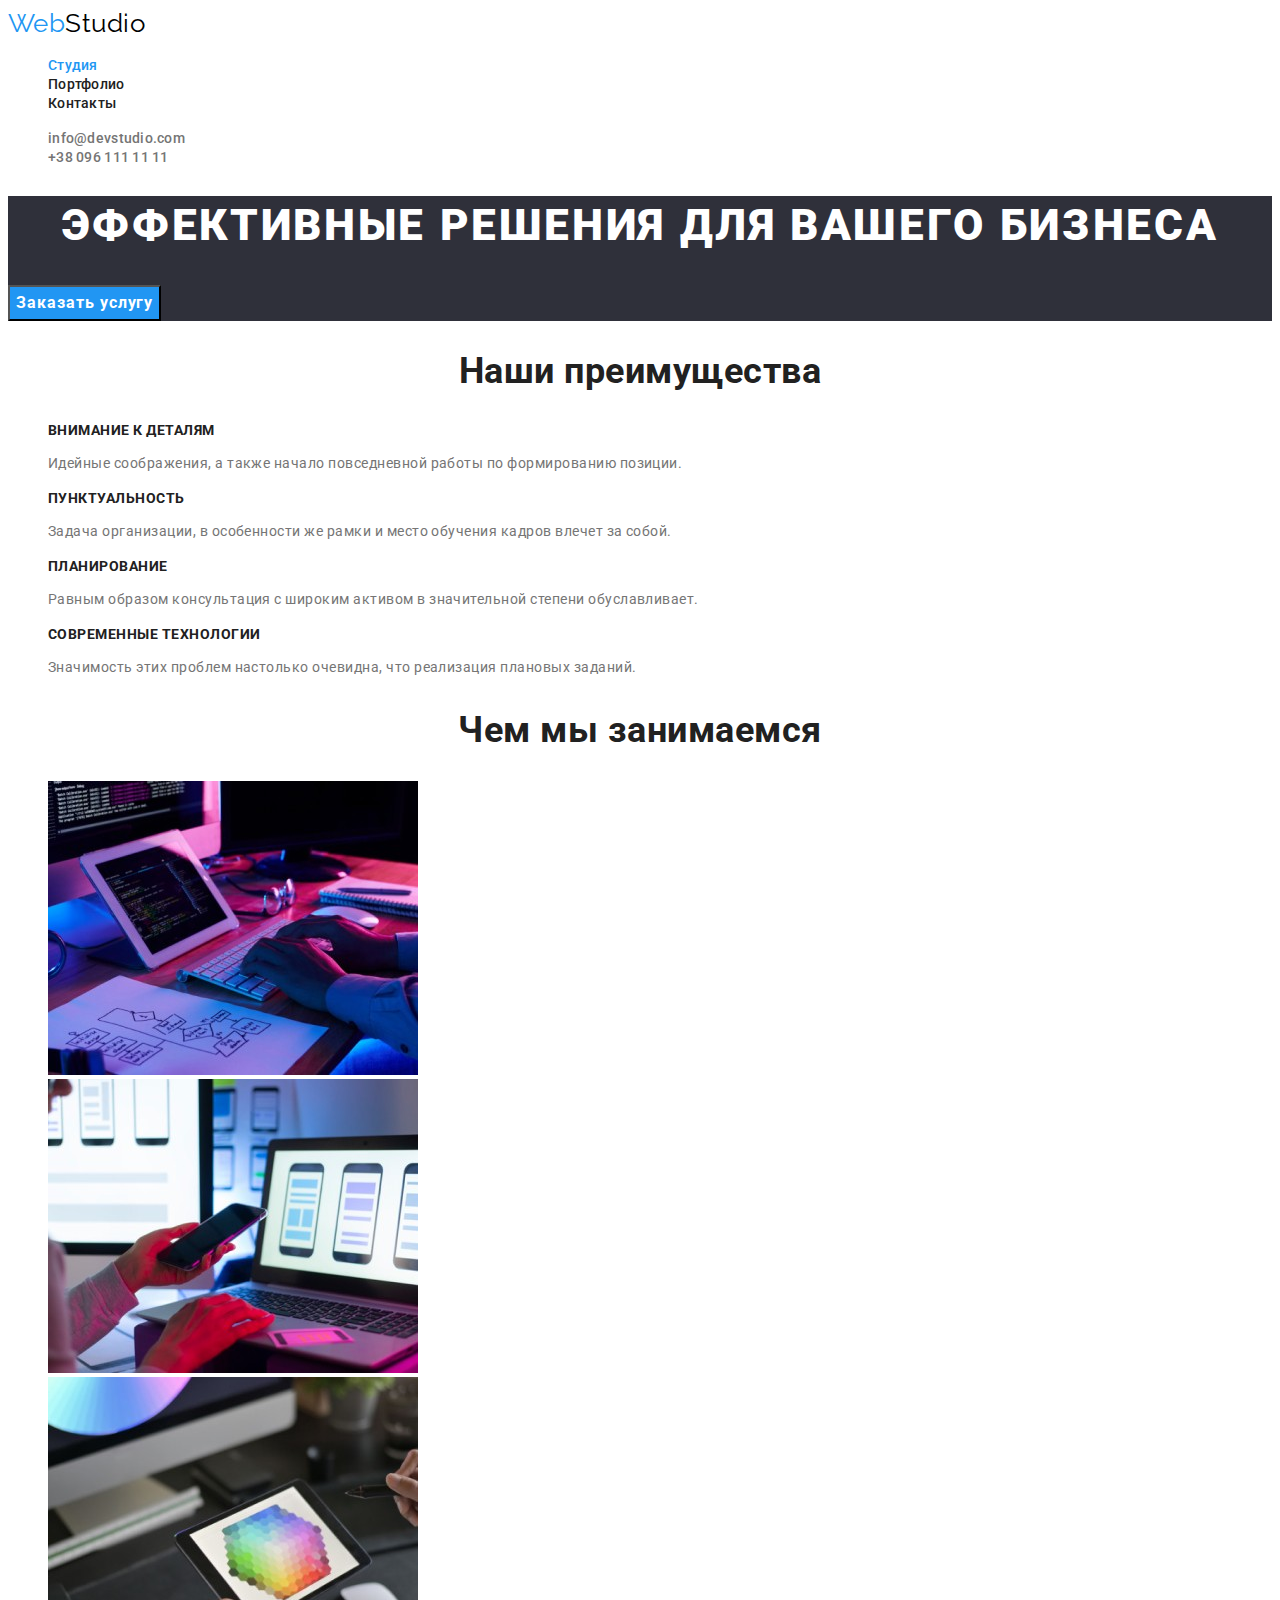
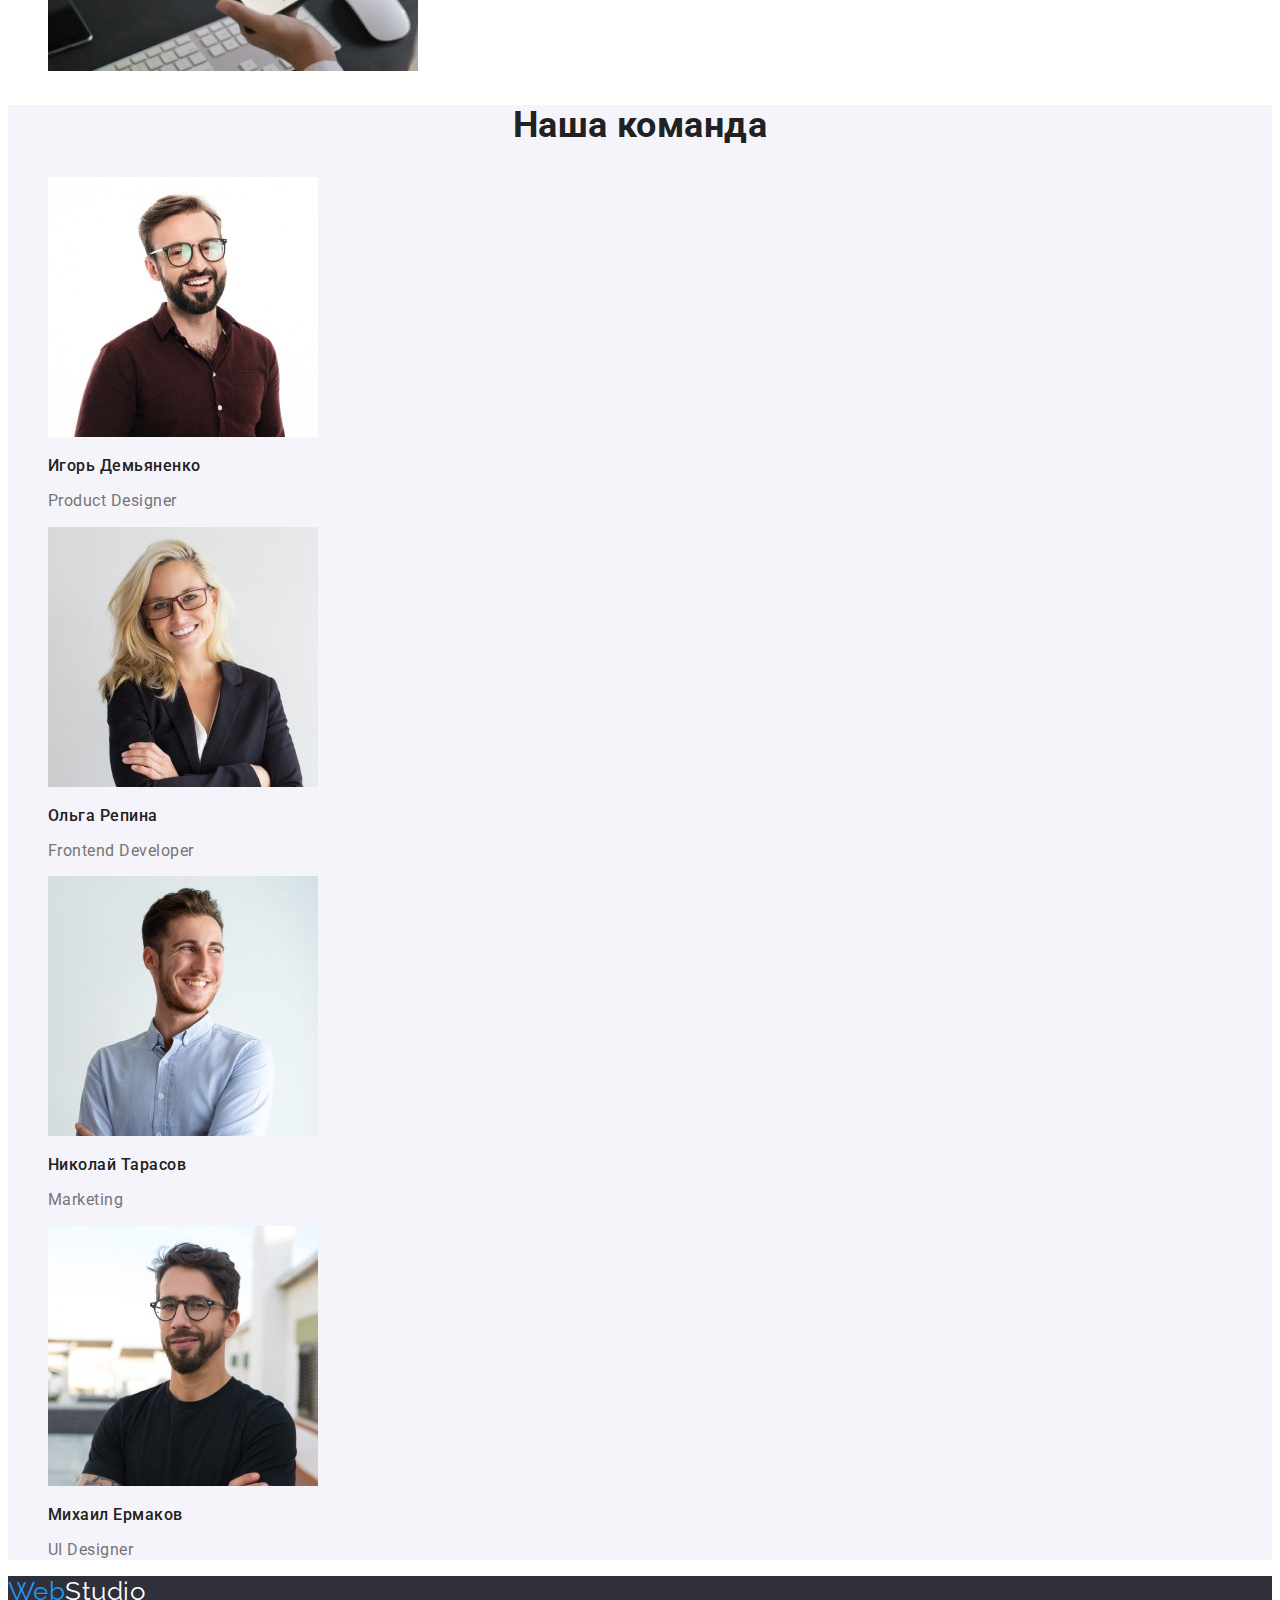
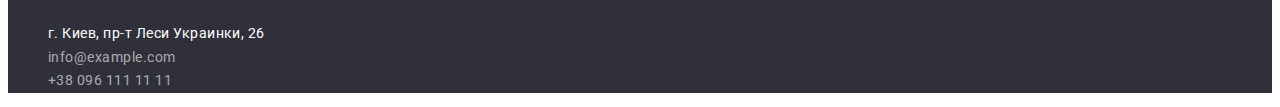
==== index.html @ 9a1e54fb "created-murkup-hw-03" ====
<!DOCTYPE html>
<html lang="ru">
<head>
    <meta charset="UTF-8">
    <meta http-equiv="X-UA-Compatible" content="IE=edge">
    <meta name="viewport" content="width=device-width, initial-scale=1.0">
    <title>Web Studio</title>
<link rel="preconnect" href="https://fonts.googleapis.com">
<link rel="preconnect" href="https://fonts.gstatic.com" crossorigin>
<link href="https://fonts.googleapis.com/css2?family=Raleway:wght@700&family=Roboto:wght@400;500;700;900&display=swap" rel="stylesheet">
<link rel="stylesheet" href="./css/styles.css">
</head>
<body>
    <header>
        <a href="./index.html" lang="en" class="logo link">
            <span class="logo-web">Web</span><span class="logo-studio-header">Studio</span>
        </a>
        <nav>
            <ul class="site-nav list">
                <li>
                    <a href="./index.html" class="link current">Студия</a>
                </li>
                <li>
                    <a href="./portfolio.html" class="link">Портфолио</a>
                </li>
                <li>
                    <a href="#" class="link">Контакты</a>
                </li>        
            </ul>
        </nav>
        <ul class="auth-nav list">
            <li>
                <a href="mailto:info@devstudio.com" class="link">info@devstudio.com</a>
            </li>
            <li>
                <a href="tel:+380961111111" class="link">+38 096 111 11 11</a>
            </li>
        </ul>  
    </header>
    <main>
        <section class="hero">
            <h1 class="hero-title">Эффективные решения для вашего бизнеса</h1>
            <button type="button" class="button">Заказать услугу</button>
        </section>
        <section class="section">
            <h2 class="section-title">Наши преимущества</h2>
            <ul class="features list">
                <li>
                    <h3 class="title">Внимание к деталям</h3>
                    <p class="text">Идейные соображения, а также начало повседневной работы по формированию позиции.</p>
                </li>
                <li>
                    <h3 class="title">Пунктуальность</h3>
                    <p class="text">Задача организации, в особенности же рамки и место обучения кадров влечет за собой.</p>
                </li>
                <li>
                    <h3 class="title">Планирование</h3>
                    <p class="text">Равным образом консультация с широким активом в значительной степени обуславливает.</p>
                </li>
                <li>
                    <h3 class="title">Современные технологии</h3>
                    <p class="text">Значимость этих проблем настолько очевидна, что реализация плановых заданий.</p>
                </li>
            </ul>
        </section>
        <section class="section">
            <h2 class="section-title">Чем мы занимаемся</h2>
            <ul class="list">
                <li>
                    <img 
                    src="./img/about-img-1.jpg" 
                    width="370" 
                    alt="Написание кода на планшете"
                    >
                </li>
                <li>
                    <img 
                    src="./img/about-img-2.jpg" 
                    width="370" 
                    alt="Разработка мобильного приложения"
                    >
                </li>
                <li>
                    <img 
                    src="./img/about-img-3.jpg" 
                    width="370" 
                    alt="Оформление дизайна"
                    >
                </li>
            </ul>
        </section>
        <section class="section team-background">
            <h2 class="section-title">Наша команда</h2>
            <ul class="team list">
                <li>
                    <img 
                    src="./img/team-img-1.jpg"
                    width="270" 
                    alt="Игорь Демьяненко"
                    >
                    <h3 class="title">Игорь Демьяненко</h3>
                    <p lang="en" class="text">Product Designer</p>
                </li>
                <li>
                    <img 
                    src="./img/team-img-2.jpg" 
                    width="270" 
                    alt="Ольга Репина"
                    >
                    <h3 class="title">Ольга Репина</h3>
                    <p lang="en" class="text">Frontend Developer</p>
                </li>
                <li>
                    <img 
                    src="./img/team-img-3.jpg" 
                    width="270" 
                    alt="Николай Тарасов"
                    >
                    <h3 class="title">Николай Тарасов</h3>
                    <p lang="en" class="text">Marketing</p>
                </li>
                <li>
                    <img 
                    src="./img/team-img-4.jpg" 
                    width="270" 
                    alt="Михаил Ермаков"
                    >
                    <h3 class="title">Михаил Ермаков</h3>
                    <p lang="en" class="text">UI Designer</p>
                </li>
            </ul>
        </section>
    </main>
    <footer class="footer">
        <a href="./index.html" lang="en" class="logo link">
            <span class="logo-web">Web</span><span class="logo-studio-footer">Studio</span>
        </a>
        <address>
        <ul class="list">
            <li>
                <a href="https://goo.gl/maps/3iyzEZUhEdgraJMp6" target="_blank" rel="noopener noreferrer" class="link address-primary">г. Киев, пр-т Леси Украинки, 26</a>
            </li>
            <li>
                <a href="mailto:info@example.com" class="link address-secondary">info@example.com</a>
            </li>
            <li>
                <a href="tel:+380961111111" class="link address-secondary">+38 096 111 11 11</a>
            </li>
        </ul>
        </address>
    </footer>
</body>
</html>
---- css/styles.css ----
:root {
  --primary-text-color: #757575;
  --primary-background-color: #ffffff;
  --hero-title-color: #ffffff;
  --secondary-background-color: #2f303a;
  --button-text-color: #ffffff;
  --button-background-color: #2196f3;
  --title-text-color: #212121;
  --third-background-color: #f5f4fa;
  --accent-color: #2196f3;
  --primary-address-text-color: #ffffff;
  --secondary-address-text-color: rgba(256, 256, 256, 0.6);
}

body {
  background-color: var(--primary-background-color);
  color: var(--primary-text-color);
  font-family: Roboto, sans-serif;
  letter-spacing: 0.03em;
}

.list {
  list-style: none;
}

.link {
  text-decoration: none;
  font-style: normal;
}

/* logo */
.logo {
  font-family: Raleway, sans-serif;
  font-size: 26px;
  line-height: 1.2;
}

.logo-web {
  color: #2196f3;
}

.logo-studio-header {
  color: #000000;
}

.logo-studio-footer {
  color: #ffffff;
}

/* site-nav */
.site-nav .link {
  color: var(--title-text-color);
  font-weight: 500;
  font-size: 14px;
  line-height: 1.15;
  letter-spacing: 0.02em;
}

/* Текущая страница */
.site-nav .link.current {
  color: var(--accent-color);
}

.site-nav .link:hover,
.site-nav .link:focus {
  color: var(--accent-color);
}

/* auth-nav */
.auth-nav .link {
  color: var(--primary-text-color);
  font-weight: 500;
  font-size: 14px;
  line-height: 1.15;
  letter-spacing: 0.02em;
}

.auth-nav .link:hover,
.auth-nav .link:focus {
  color: var(--accent-color);
}

/* hero */
.hero {
  background-color: var(--secondary-background-color);
}
.hero-title {
  color: var(--hero-title-color);
  font-weight: 900;
  font-size: 44px;
  line-height: 1.36;
  text-align: center;
  letter-spacing: 0.06em;
  text-transform: uppercase;
}

.button {
  background-color: var(--button-background-color);
  color: var(--button-text-color);
  font-family: Roboto, sans-serif;
  font-weight: 700;
  font-size: 16px;
  line-height: 1.87;
  letter-spacing: 0.06em;
  cursor: pointer;
}

/* Portfolio buttons */

.button-portfolio {
  background-color: var(--third-background-color);
  color: var(--title-text-color);
  cursor: pointer;
}

.button-portfolio:hover,
.button-portfolio:focus {
  color: var(--button-text-color);
  background-color: var(--button-background-color);
}

/* section */
.section-title {
  color: var(--title-text-color);
  font-weight: 700;
  font-size: 36px;
  line-height: 1.16;
  text-align: center;
}

.features .title {
  color: var(--title-text-color);
  font-weight: 700;
  font-size: 14px;
  line-height: 1.15;
  text-transform: uppercase;
}

.features .text {
  font-weight: 400;
  font-size: 14px;
  line-height: 1.7;
}

/* team */
.team .title {
  color: var(--title-text-color);
  font-weight: 500;
  font-size: 16px;
  line-height: 1.18;
}

.team .text {
  font-weight: 400;
  font-size: 16px;
  line-height: 1.18;
}

.team-background {
  background-color: var(--third-background-color);
}

/* footer */
.footer {
  background-color: var(--secondary-background-color);
  font-size: 14px;
  line-height: 1.7;
}

.address-primary {
  color: var(--primary-address-text-color);
}

.address-secondary {
  color: var(--secondary-address-text-color);
}

/* Portfolio content */
.portfolio .title {
  color: var(--title-text-color);
  font-weight: 700;
  font-size: 18px;
  line-height: 2;
  letter-spacing: 0.06em;
}

.portfolio .text {
  color: var(--primary-text-color);
  font-weight: 400;
  font-size: 16px;
  line-height: 1.87;
}
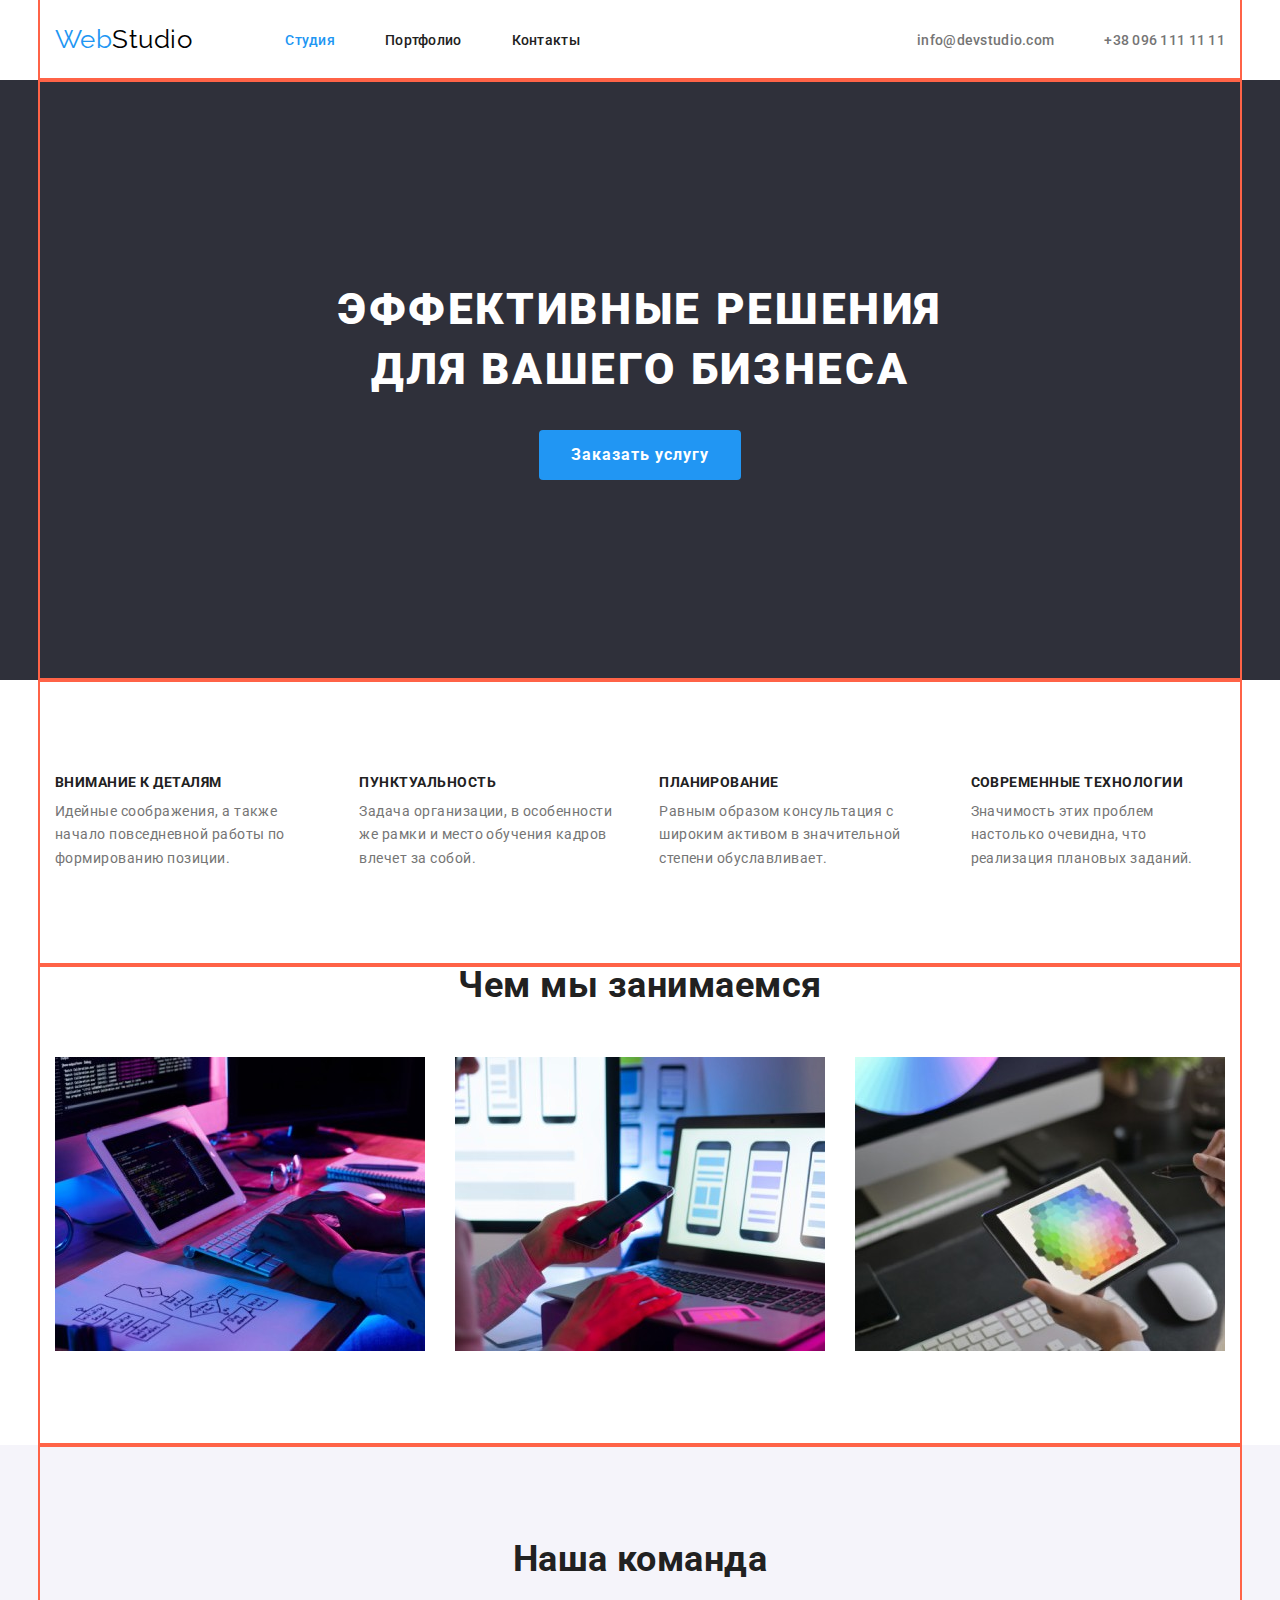
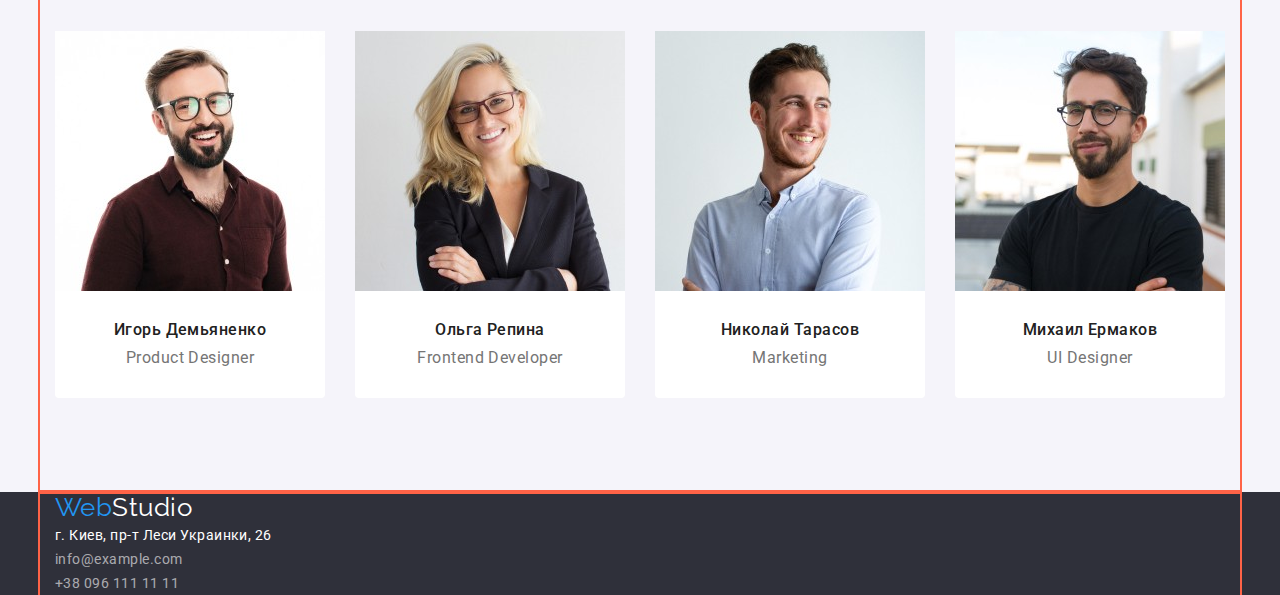
==== commit 1c147666: "main-page-flex" ====
--- a/index.html
+++ b/index.html
@@ -8,137 +8,133 @@
 <link rel="preconnect" href="https://fonts.googleapis.com">
 <link rel="preconnect" href="https://fonts.gstatic.com" crossorigin>
 <link href="https://fonts.googleapis.com/css2?family=Raleway:wght@700&family=Roboto:wght@400;500;700;900&display=swap" rel="stylesheet">
+<link rel="stylesheet" href="https://cdnjs.cloudflare.com/ajax/libs/modern-normalize/1.1.0/modern-normalize.min.css">
 <link rel="stylesheet" href="./css/styles.css">
 </head>
+
 <body>
-    <header>
-        <a href="./index.html" lang="en" class="logo link">
+    <header class="header">
+        <div class="container header-container">
+        <a class="logo link" href="./index.html" lang="en">
             <span class="logo-web">Web</span><span class="logo-studio-header">Studio</span>
-        </a>
-        <nav>
-            <ul class="site-nav list">
-                <li>
-                    <a href="./index.html" class="link current">Студия</a>
-                </li>
-                <li>
-                    <a href="./portfolio.html" class="link">Портфолио</a>
-                </li>
-                <li>
-                    <a href="#" class="link">Контакты</a>
-                </li>        
-            </ul>
+        </a>  
+        <nav class="site-nav">
+        <ul class="site-nav list">
+            <li class="site-nav-item">
+                <a class="link current" href="./index.html">Студия</a>
+            </li>
+            <li class="site-nav-item">
+                <a class="link" href="./portfolio.html">Портфолио</a>
+            </li>
+            <li class="site-nav-item">
+                <a class="link" href="index2.html">Контакты</a>
+            </li>        
+        </ul>
         </nav>
         <ul class="auth-nav list">
-            <li>
-                <a href="mailto:info@devstudio.com" class="link">info@devstudio.com</a>
+            <li class="auth-nav-item">
+                <a class="link" href="mailto:info@devstudio.com">info@devstudio.com</a>
             </li>
-            <li>
-                <a href="tel:+380961111111" class="link">+38 096 111 11 11</a>
+            <li class="auth-nav-item">
+                <a class="link" href="tel:+380961111111">+38 096 111 11 11</a>
             </li>
         </ul>  
+        </div>
     </header>
+
     <main>
-        <section class="hero">
+        <section class="hero hero-container">
+            <div class="container">
             <h1 class="hero-title">Эффективные решения для вашего бизнеса</h1>
-            <button type="button" class="button">Заказать услугу</button>
+            <button type="button" class="button-hero">Заказать услугу</button>
+            </div>
+        </section>
+        <section class="section features">
+        <div class="container">
+                <h2 class="section-title visually-hidden">Наши преимущества</h2>
+                <ul class="features list features-container">
+                    <li class="features-item">
+                        <h3 class="title">Внимание к деталям</h3>
+                        <p class="text">Идейные соображения, а также начало повседневной работы по формированию позиции.</p>
+                    </li>
+                    <li class="features-item">
+                        <h3 class="title">Пунктуальность</h3>
+                        <p class="text">Задача организации, в особенности же рамки и место обучения кадров влечет за собой.</p>
+                    </li>
+                    <li class="features-item">
+                        <h3 class="title">Планирование</h3>
+                        <p class="text">Равным образом консультация с широким активом в значительной степени обуславливает.</p>
+                    </li>
+                    <li class="features-item">
+                        <h3 class="title">Современные технологии</h3>
+                        <p class="text">Значимость этих проблем настолько очевидна, что реализация плановых заданий.</p>
+                    </li>
+                </ul>
+            </div>
         </section>
         <section class="section">
-            <h2 class="section-title">Наши преимущества</h2>
-            <ul class="features list">
-                <li>
-                    <h3 class="title">Внимание к деталям</h3>
-                    <p class="text">Идейные соображения, а также начало повседневной работы по формированию позиции.</p>
-                </li>
-                <li>
-                    <h3 class="title">Пунктуальность</h3>
-                    <p class="text">Задача организации, в особенности же рамки и место обучения кадров влечет за собой.</p>
-                </li>
-                <li>
-                    <h3 class="title">Планирование</h3>
-                    <p class="text">Равным образом консультация с широким активом в значительной степени обуславливает.</p>
-                </li>
-                <li>
-                    <h3 class="title">Современные технологии</h3>
-                    <p class="text">Значимость этих проблем настолько очевидна, что реализация плановых заданий.</p>
-                </li>
-            </ul>
+            <div class="container about">
+                <h2 class="section-title">Чем мы занимаемся</h2>
+                <ul class="list about-list">
+                    <li class="about-item">
+                        <img src="./img/about-img-1.jpg" width="370" alt="Написание кода на планшете">
+                    </li>
+                    <li class="about-item">
+                        <img src="./img/about-img-2.jpg" width="370" alt="Разработка мобильного приложения">
+                    </li>
+                    <li class="about-item">
+                        <img src="./img/about-img-3.jpg" width="370" alt="Оформление дизайна">
+                    </li>                    
+                </ul>
+            </div>
         </section>
-        <section class="section">
-            <h2 class="section-title">Чем мы занимаемся</h2>
-            <ul class="list">
-                <li>
-                    <img 
-                    src="./img/about-img-1.jpg" 
-                    width="370" 
-                    alt="Написание кода на планшете"
-                    >
-                </li>
-                <li>
-                    <img 
-                    src="./img/about-img-2.jpg" 
-                    width="370" 
-                    alt="Разработка мобильного приложения"
-                    >
-                </li>
-                <li>
-                    <img 
-                    src="./img/about-img-3.jpg" 
-                    width="370" 
-                    alt="Оформление дизайна"
-                    >
-                </li>
-            </ul>
-        </section>
-        <section class="section team-background">
-            <h2 class="section-title">Наша команда</h2>
-            <ul class="team list">
-                <li>
-                    <img 
-                    src="./img/team-img-1.jpg"
-                    width="270" 
-                    alt="Игорь Демьяненко"
-                    >
-                    <h3 class="title">Игорь Демьяненко</h3>
-                    <p lang="en" class="text">Product Designer</p>
-                </li>
-                <li>
-                    <img 
-                    src="./img/team-img-2.jpg" 
-                    width="270" 
-                    alt="Ольга Репина"
-                    >
-                    <h3 class="title">Ольга Репина</h3>
-                    <p lang="en" class="text">Frontend Developer</p>
-                </li>
-                <li>
-                    <img 
-                    src="./img/team-img-3.jpg" 
-                    width="270" 
-                    alt="Николай Тарасов"
-                    >
-                    <h3 class="title">Николай Тарасов</h3>
-                    <p lang="en" class="text">Marketing</p>
-                </li>
-                <li>
-                    <img 
-                    src="./img/team-img-4.jpg" 
-                    width="270" 
-                    alt="Михаил Ермаков"
-                    >
-                    <h3 class="title">Михаил Ермаков</h3>
-                    <p lang="en" class="text">UI Designer</p>
-                </li>
-            </ul>
+        <section class="section team team-background">
+            <div class="container team">
+                <h2 class="section-title">Наша команда</h2>
+                <ul class="team list team-container">
+                    <li class="team-item">
+                        <img src="./img/team-img-1.jpg" width="270" alt="Игорь Демьяненко">
+                        <div class="team-item-text">
+                        <h3 class="title">Игорь Демьяненко</h3>
+                        <p lang="en" class="text">Product Designer</p>
+                        </div>
+                    </li>
+                    <li class="team-item">
+                        <img src="./img/team-img-2.jpg" width="270" alt="Ольга Репина">
+                        <div class="team-item-text">
+                        <h3 class="title">Ольга Репина</h3>
+                        <div lang="en" class="text">Frontend Developer</p>
+                        </div>
+                    </li>
+                    <li class="team-item">
+                        <img src="./img/team-img-3.jpg" width="270" alt="Николай Тарасов">
+                        <div class="team-item-text">
+                        <h3 class="title">Николай Тарасов</h3>
+                        <p lang="en" class="text">Marketing</p>
+ 
+ </div>                   </li>
+                    <li class="team-item">
+                        <img src="./img/team-img-4.jpg" width="270" alt="Михаил Ермаков">
+                        <div class="team-item-text">
+                        <h3 class="title">Михаил Ермаков</h3>
+                        <p lang="en" class="text">UI Designer</p>
+                        </div>
+                    </li>
+                </ul>
+            </div>
         </section>
     </main>
+
     <footer class="footer">
-        <a href="./index.html" lang="en" class="logo link">
+        <div class="container">
+            <a href="./index.html" lang="en" class="logo link">
             <span class="logo-web">Web</span><span class="logo-studio-footer">Studio</span>
-        </a>
-        <address>
-        <ul class="list">
+            </a>
+            <address>
+            <ul class="list">
             <li>
-                <a href="https://goo.gl/maps/3iyzEZUhEdgraJMp6" target="_blank" rel="noopener noreferrer" class="link address-primary">г. Киев, пр-т Леси Украинки, 26</a>
+                <a href="https://goo.gl/maps/3iyzEZUhEdgraJMp6" target="_blank" rel="noopener noreferrer"
+                class="link address-primary">г. Киев, пр-т Леси Украинки, 26</a>
             </li>
             <li>
                 <a href="mailto:info@example.com" class="link address-secondary">info@example.com</a>
@@ -146,8 +142,11 @@
             <li>
                 <a href="tel:+380961111111" class="link address-secondary">+38 096 111 11 11</a>
             </li>
-        </ul>
-        </address>
+            </ul>
+            </address>
+        </div>
     </footer>
 </body>
 </html>
+
+
--- a/css/styles.css
+++ b/css/styles.css
@@ -1,16 +1,15 @@
 :root {
   --primary-text-color: #757575;
+  --secondary-text-color: #ffffff;
+  --third-text-color: rgba(256, 256, 256, 0.6);
+  --title-text-color: #212121;
+  --accent-color: #2196f3;
   --primary-background-color: #ffffff;
-  --hero-title-color: #ffffff;
   --secondary-background-color: #2f303a;
-  --button-text-color: #ffffff;
-  --button-background-color: #2196f3;
-  --title-text-color: #212121;
   --third-background-color: #f5f4fa;
-  --accent-color: #2196f3;
-  --primary-address-text-color: #ffffff;
-  --secondary-address-text-color: rgba(256, 256, 256, 0.6);
-}
+}
+
+/* general styles */
 
 body {
   background-color: var(--primary-background-color);
@@ -19,13 +18,45 @@
   letter-spacing: 0.03em;
 }
 
+p,
+h1,
+h2,
+h3,
+h4,
+h5 {
+  margin: 0;
+}
+
+ul {
+  margin: 0;
+  padding: 0;
+}
+
+img {
+  display: block;
+}
+
+button {
+  cursor: pointer;
+}
+
 .list {
   list-style: none;
+  padding: 0;
+  margin: 0;
 }
 
 .link {
   text-decoration: none;
   font-style: normal;
+}
+
+/* header */
+
+.header .container {
+  height: 80px;
+  padding-top: 24px;
+  padding-bottom: 24px;
 }
 
 /* logo */
@@ -33,6 +64,7 @@
   font-family: Raleway, sans-serif;
   font-size: 26px;
   line-height: 1.2;
+  margin-right: 93px;
 }
 
 .logo-web {
@@ -48,6 +80,29 @@
 }
 
 /* site-nav */
+
+.header-container {
+  display: flex;
+  align-items: center;
+}
+
+.site-nav {
+  display: flex;
+}
+
+.site-nav-item:not(:last-child) {
+  margin-right: 50px;
+}
+
+.auth-nav {
+  display: flex;
+  margin-left: auto;
+}
+
+.auth-nav-item:not(:last-child) {
+  margin-right: 50px;
+}
+
 .site-nav .link {
   color: var(--title-text-color);
   font-weight: 500;
@@ -57,7 +112,7 @@
 }
 
 /* Текущая страница */
-.site-nav .link.current {
+.link.current {
   color: var(--accent-color);
 }
 
@@ -67,6 +122,7 @@
 }
 
 /* auth-nav */
+
 .auth-nav .link {
   color: var(--primary-text-color);
   font-weight: 500;
@@ -83,43 +139,78 @@
 /* hero */
 .hero {
   background-color: var(--secondary-background-color);
-}
+  text-align: center;
+}
+
+.hero .container {
+  padding-top: 200px;
+  padding-bottom: 200px;
+}
+
 .hero-title {
-  color: var(--hero-title-color);
+  color: var(--secondary-text-color);
+  margin-bottom: 30px;
   font-weight: 900;
   font-size: 44px;
   line-height: 1.36;
-  text-align: center;
   letter-spacing: 0.06em;
   text-transform: uppercase;
-}
-
-.button {
-  background-color: var(--button-background-color);
-  color: var(--button-text-color);
+  width: 695px;
+  text-align: center;
+  margin-left: auto;
+  margin-right: auto;
+}
+
+.button-hero {
+  display: inline-block;
+  min-width: 200px;
+  text-align: center;
+  border: 0px;
+  background-color: var(--accent-color);
+  color: var(--secondary-text-color);
   font-family: Roboto, sans-serif;
   font-weight: 700;
   font-size: 16px;
   line-height: 1.87;
   letter-spacing: 0.06em;
   cursor: pointer;
-}
-
-/* Portfolio buttons */
-
-.button-portfolio {
-  background-color: var(--third-background-color);
-  color: var(--title-text-color);
-  cursor: pointer;
-}
-
-.button-portfolio:hover,
-.button-portfolio:focus {
-  color: var(--button-text-color);
-  background-color: var(--button-background-color);
-}
-
-/* section */
+  border-radius: 4px;
+  padding: 10px 32px;
+}
+
+/* section features*/
+
+.visually-hidden {
+  position: absolute;
+  width: 1px;
+  height: 1px;
+  margin: -1px;
+  border: 0;
+  padding: 0;
+
+  white-space: nowrap;
+  clip-path: inset(100%);
+  clip: rect(0 0 0 0);
+  overflow: hidden;
+}
+
+.features .container {
+  padding-top: 94px;
+  padding-bottom: 94px;
+}
+
+.features-container {
+  display: flex;
+}
+
+.features-item > h3 {
+  margin-bottom: 10px;
+}
+
+.features-item:not(:last-child) {
+  margin-right: 30px;
+}
+
 .section-title {
   color: var(--title-text-color);
   font-weight: 700;
@@ -128,6 +219,22 @@
   text-align: center;
 }
 
+.about > h2 {
+  margin-bottom: 50px;
+}
+
+.about-list {
+  display: flex;
+  flex-wrap: wrap;
+  margin-left: -30px;
+  padding-bottom: 94px;
+}
+
+.about-item {
+  flex-basis: calc((100% - 3 * 30px) / 3);
+  margin-left: 30px;
+}
+
 .features .title {
   color: var(--title-text-color);
   font-weight: 700;
@@ -143,6 +250,38 @@
 }
 
 /* team */
+.team .container {
+  padding-top: 94px;
+  padding-bottom: 94px;
+}
+
+.team-container {
+  display: flex;
+  flex-wrap: wrap;
+  margin-left: -30px;
+}
+
+.team-item {
+  flex-basis: calc((100% - 4 * 30px) / 4);
+  margin-left: 30px;
+  border-radius: 0px 0px 4px 4px;
+  background-color: #fff;
+  text-align: center;
+}
+
+.team-item-text {
+  padding-top: 30px;
+  padding-bottom: 30px;
+}
+
+.team > h2 {
+  margin-bottom: 50px;
+}
+
+.team-item-text > h3 {
+  margin-bottom: 10px;
+}
+
 .team .title {
   color: var(--title-text-color);
   font-weight: 500;
@@ -167,15 +306,45 @@
   line-height: 1.7;
 }
 
+/* .auth-nav .link:hover,
+.auth-nav .link:focus {
+  color: var(--accent-color);
+} */
+
 .address-primary {
-  color: var(--primary-address-text-color);
+  color: var(--secondary-text-color);
+}
+
+.address-primary:hover,
+.address-primary:hover {
+  color: var(--accent-color);
 }
 
 .address-secondary {
-  color: var(--secondary-address-text-color);
+  color: var(--third-text-color);
+}
+
+.address-secondary:hover,
+.address-secondary:hover {
+  color: var(--accent-color);
+}
+
+/* Portfolio buttons */
+
+.button-portfolio {
+  background-color: var(--third-background-color);
+  color: var(--title-text-color);
+  cursor: pointer;
+}
+
+.button-portfolio:hover,
+.button-portfolio:focus {
+  color: var(--secondary-text-color);
+  background-color: var(--accent-color);
 }
 
 /* Portfolio content */
+
 .portfolio .title {
   color: var(--title-text-color);
   font-weight: 700;
@@ -190,3 +359,62 @@
   font-size: 16px;
   line-height: 1.87;
 }
+
+/* --- */
+
+.container {
+  margin: 0 auto;
+  outline: solid 2px tomato;
+  width: 1200px;
+  padding-left: 15px;
+  padding-right: 15px;
+}
+
+/* Фидбек по дз:
+Сделать все на селекторах класса. Для этого нужно:
+
+СБ и в интерсити:
+- посмотреть видео данилко №3-4 еще раз
+- просмотреть конспект №3-4 еще раз
+- таким образом я поправлю классы и цвета (вары)
+Дома в ВС:
+- прочту конспект про флексбоксы
+- посмотрю лекцию №6 про флексбоксы
+- попробую сделать ДЗ№3 с помощью Егора
+- если будут траблы посмотрю занятие с ментором
+
+Вопросы к Егору:
+- наследование что наследует что (ссылки, кнопки, заголовки, текст)
+- наследование от родителей и предков. Что наследуется а что нет
+ */
+/* class="site-nav-item"
+Чтобы стилизировать какую-то общую часть 
+например футер секцию с контентом используй
+класс с описанием например галерея-тайтл,
+галерея-айтем. Чтобы добавить спецефичности
+добавляй общие классы типа тайтл, линк, лист.
+Также чуть позже сможешь применять уже селекторы
+тегов для всего документа. У селекторов тега - 
+наименьшая спецефичность 0,0,1. Рекомендуется
+не превышать более 2х классов для одного тега
+Ну максимум будет 3.
+
+Можно также в одном свойстве задавать как класс
+так и целый тег! .link a
+
+Но можно было бы попробовать задавать все через пробел
+И через тире и проверить что будет удобнее
+
+еще ж и есть селекторы атрибута...
+
+Если специфичность одинаковая, 
+побеждает правило расположенное ниже в коде.
+
+Если селектор выглядит как A > B > C + X Y, 
+стоит задуматься. Чем проще селектор, 
+тем меньше проблем со специфичностью. 
+Возьмите за правило использовать селекторы 
+класса. Атрибут class не только помогает 
+избежать проблем со специфичностью, 
+но и повышает читабельность HTML-разметки.
+ */
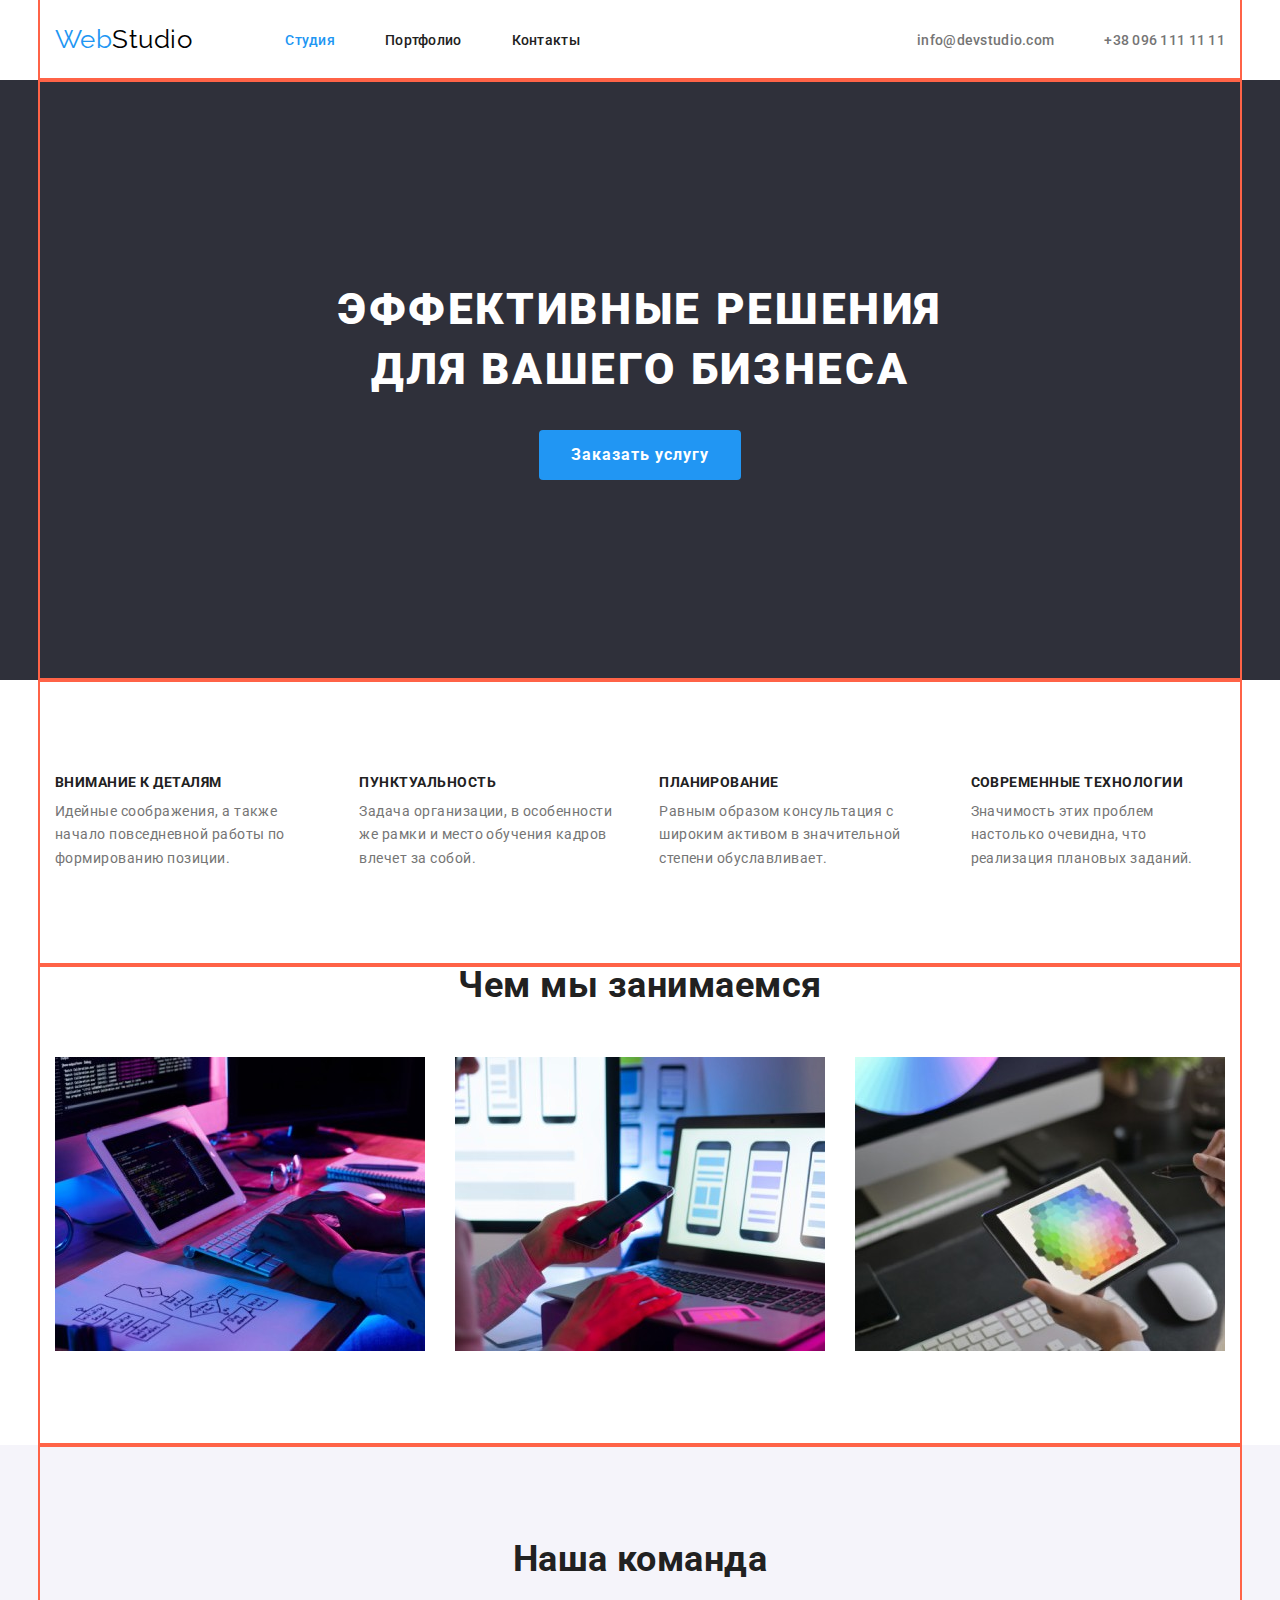
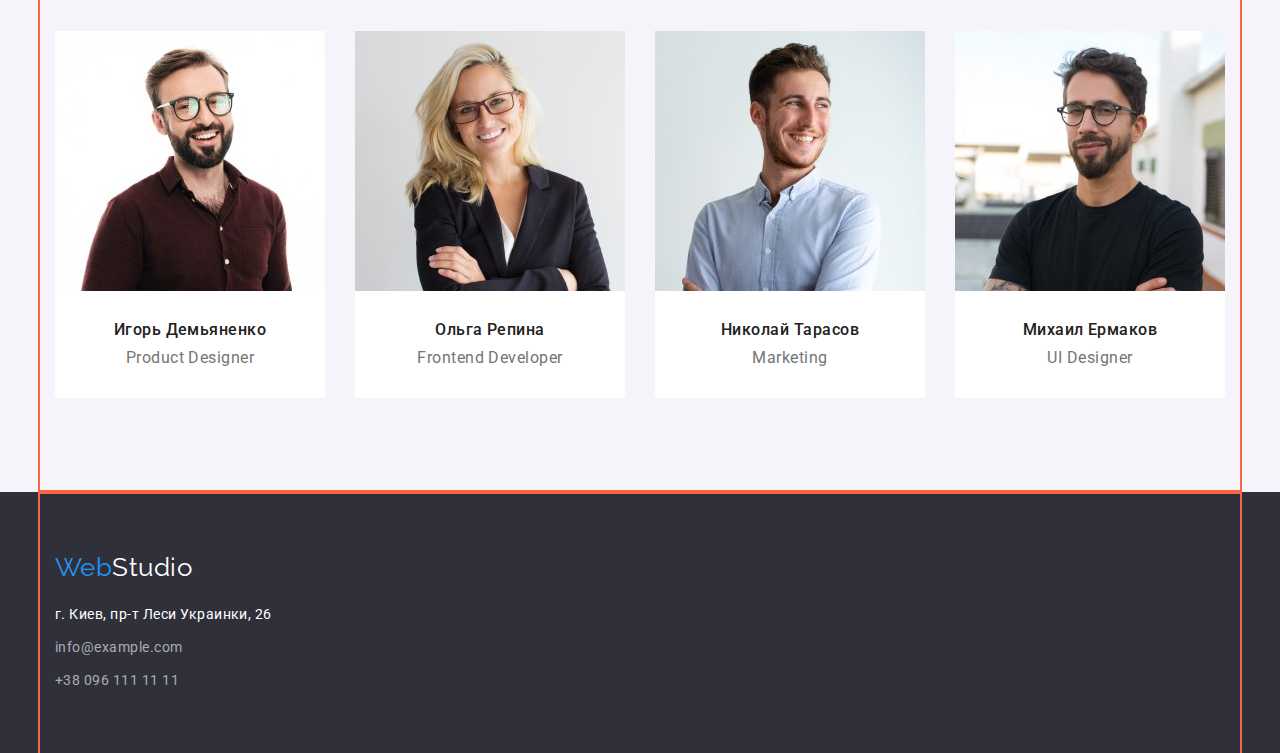
==== commit dac95c03: "added footer" ====
--- a/index.html
+++ b/index.html
@@ -111,8 +111,8 @@
                         <div class="team-item-text">
                         <h3 class="title">Николай Тарасов</h3>
                         <p lang="en" class="text">Marketing</p>
- 
- </div>                   </li>
+                        </div>
+                    </li>
                     <li class="team-item">
                         <img src="./img/team-img-4.jpg" width="270" alt="Михаил Ермаков">
                         <div class="team-item-text">
@@ -127,11 +127,11 @@
 
     <footer class="footer">
         <div class="container">
-            <a href="./index.html" lang="en" class="logo link">
+            <a href="./index.html" lang="en" class="logo link footer-link">
             <span class="logo-web">Web</span><span class="logo-studio-footer">Studio</span>
             </a>
             <address>
-            <ul class="list">
+            <ul class="list footer-adress-list">
             <li>
                 <a href="https://goo.gl/maps/3iyzEZUhEdgraJMp6" target="_blank" rel="noopener noreferrer"
                 class="link address-primary">г. Киев, пр-т Леси Украинки, 26</a>
--- a/css/styles.css
+++ b/css/styles.css
@@ -300,10 +300,25 @@
 }
 
 /* footer */
+
+.footer .container {
+  padding-top: 60px;
+  padding-bottom: 60px;
+}
 .footer {
   background-color: var(--secondary-background-color);
   font-size: 14px;
   line-height: 1.7;
+  display: block;
+}
+
+.footer-link {
+  margin-bottom: 20px;
+  display: block;
+}
+
+.footer-adress-list > li:not(:last-child) {
+  margin-bottom: 9px;
 }
 
 /* .auth-nav .link:hover,
@@ -369,52 +384,3 @@
   padding-left: 15px;
   padding-right: 15px;
 }
-
-/* Фидбек по дз:
-Сделать все на селекторах класса. Для этого нужно:
-
-СБ и в интерсити:
-- посмотреть видео данилко №3-4 еще раз
-- просмотреть конспект №3-4 еще раз
-- таким образом я поправлю классы и цвета (вары)
-Дома в ВС:
-- прочту конспект про флексбоксы
-- посмотрю лекцию №6 про флексбоксы
-- попробую сделать ДЗ№3 с помощью Егора
-- если будут траблы посмотрю занятие с ментором
-
-Вопросы к Егору:
-- наследование что наследует что (ссылки, кнопки, заголовки, текст)
-- наследование от родителей и предков. Что наследуется а что нет
- */
-/* class="site-nav-item"
-Чтобы стилизировать какую-то общую часть 
-например футер секцию с контентом используй
-класс с описанием например галерея-тайтл,
-галерея-айтем. Чтобы добавить спецефичности
-добавляй общие классы типа тайтл, линк, лист.
-Также чуть позже сможешь применять уже селекторы
-тегов для всего документа. У селекторов тега - 
-наименьшая спецефичность 0,0,1. Рекомендуется
-не превышать более 2х классов для одного тега
-Ну максимум будет 3.
-
-Можно также в одном свойстве задавать как класс
-так и целый тег! .link a
-
-Но можно было бы попробовать задавать все через пробел
-И через тире и проверить что будет удобнее
-
-еще ж и есть селекторы атрибута...
-
-Если специфичность одинаковая, 
-побеждает правило расположенное ниже в коде.
-
-Если селектор выглядит как A > B > C + X Y, 
-стоит задуматься. Чем проще селектор, 
-тем меньше проблем со специфичностью. 
-Возьмите за правило использовать селекторы 
-класса. Атрибут class не только помогает 
-избежать проблем со специфичностью, 
-но и повышает читабельность HTML-разметки.
- */
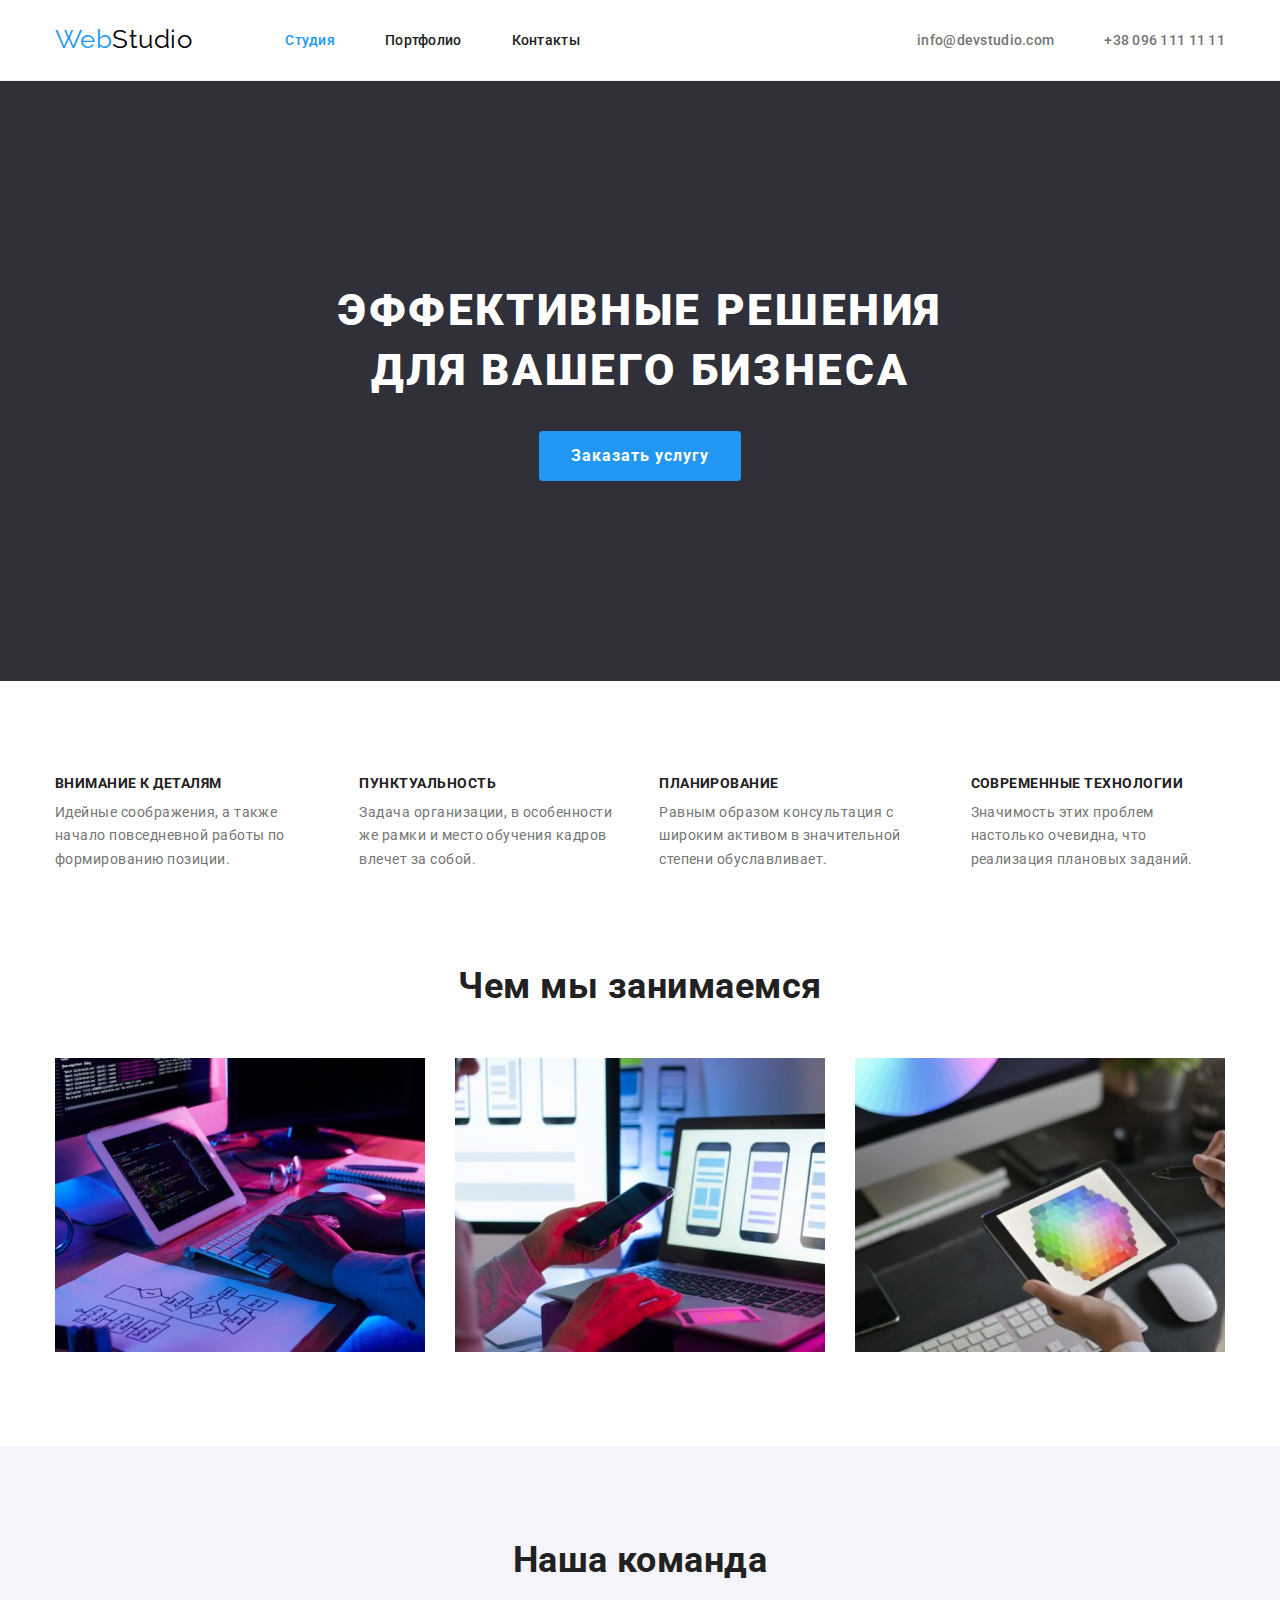
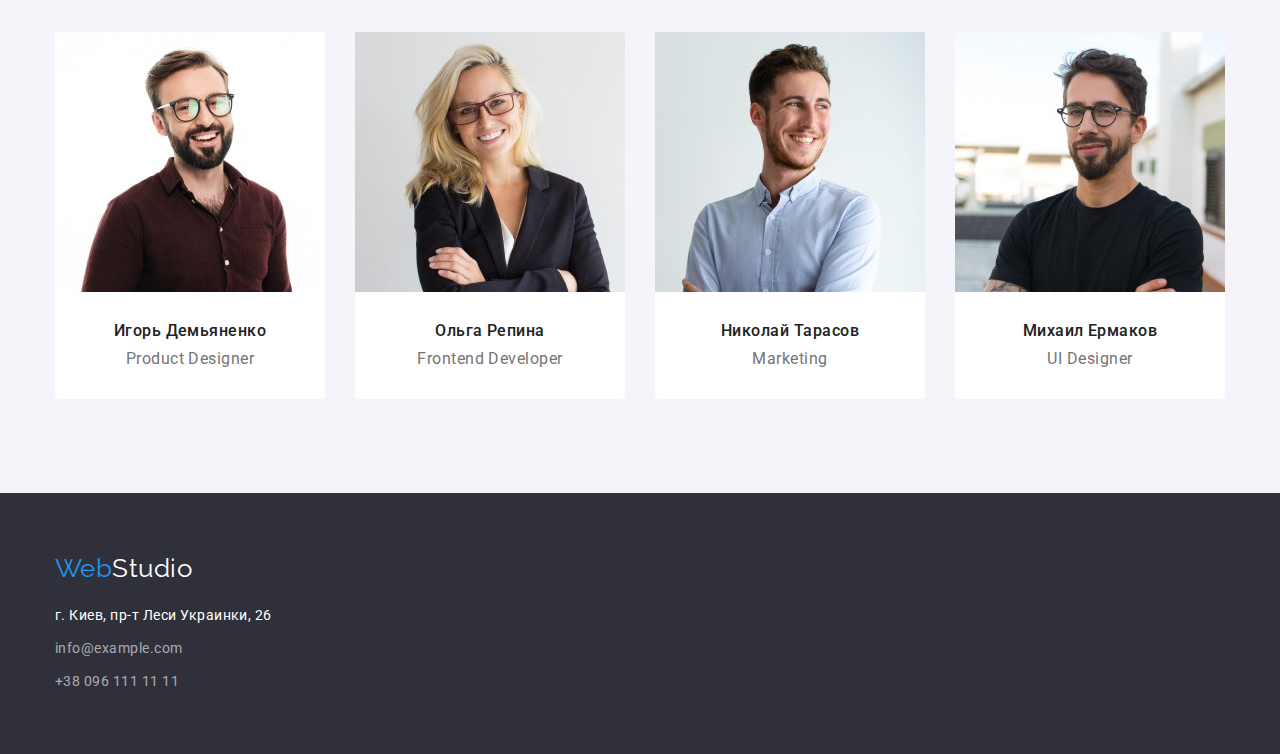
==== commit 3af48111: "flex-portfolio" ====
--- a/index.html
+++ b/index.html
@@ -27,7 +27,7 @@
                 <a class="link" href="./portfolio.html">Портфолио</a>
             </li>
             <li class="site-nav-item">
-                <a class="link" href="index2.html">Контакты</a>
+                <a class="link" href="https://www.youtube.com/watch?v=dQw4w9WgXcQ">Контакты</a>
             </li>        
         </ul>
         </nav>
@@ -124,7 +124,6 @@
             </div>
         </section>
     </main>
-
     <footer class="footer">
         <div class="container">
             <a href="./index.html" lang="en" class="logo link footer-link">
--- a/css/styles.css
+++ b/css/styles.css
@@ -38,6 +38,11 @@
 
 button {
   cursor: pointer;
+}
+
+header {
+  border: solid #eee;
+border-width: 0 0 1px 0;
 }
 
 .list {
@@ -346,10 +351,41 @@
 
 /* Portfolio buttons */
 
+.portfolio-buttons {
+  display: flex;
+  padding-top: 94px;
+  justify-content: center;
+}
+
 .button-portfolio {
+  display: inline-block
   background-color: var(--third-background-color);
   color: var(--title-text-color);
   cursor: pointer;
+  padding: 6px 22px;
+  border-radius: 4px;
+  border: 0 transparent;
+  line-height: 1.62;
+  font-weight: 500;
+}
+
+  /* display: inline-block;
+  min-width: 200px;
+  text-align: center;
+  border: 0px;
+  background-color: var(--accent-color);
+  color: var(--secondary-text-color);
+  font-family: Roboto, sans-serif;
+  font-weight: 700;
+  font-size: 16px;
+  line-height: 1.87;
+  letter-spacing: 0.06em;
+  cursor: pointer;
+  border-radius: 4px;
+  padding: 10px 32px; */
+
+.button-portfolio-location:not(:last-child) {
+  margin-right: 8px;
 }
 
 .button-portfolio:hover,
@@ -375,11 +411,62 @@
   line-height: 1.87;
 }
 
+.portfolio-container {
+  display: flex;
+  flex-wrap: wrap;
+  margin-right: -30px;
+  margin-bottom: -30px;
+}
+
+.portfolio-item {
+  flex-basis: calc((100% - 3 * 30px) / 3);
+  margin-right: 30px;
+  margin-bottom: 30px;
+}
+
+.portfolio-item-text {
+padding: 20px 24px;
+border: solid #eee;
+border-width: 0 1px 1px 1px;
+}
+
+.portfolio-item-text > h2 {
+  margin-bottom: 4px;
+}
+
+/* 
+.team-item {
+  flex-basis: calc((100% - 4 * 30px) / 4);
+  margin-left: 30px;
+  border-radius: 0px 0px 4px 4px;
+  background-color: #fff;
+  text-align: center;
+}
+
+.team-item-text {
+  padding-top: 30px;
+  padding-bottom: 30px;
+}
+
+.team > h2 {
+  margin-bottom: 50px;
+}
+
+.team-item-text > h3 {
+  margin-bottom: 10px;
+} */
+
+
+.portfolio-padding {
+  padding-top: 50px;
+  padding-bottom: 94px;
+}
+
 /* --- */
 
 .container {
   margin: 0 auto;
-  outline: solid 2px tomato;
+  outline: solid 2px tomto;
   width: 1200px;
   padding-left: 15px;
   padding-right: 15px;
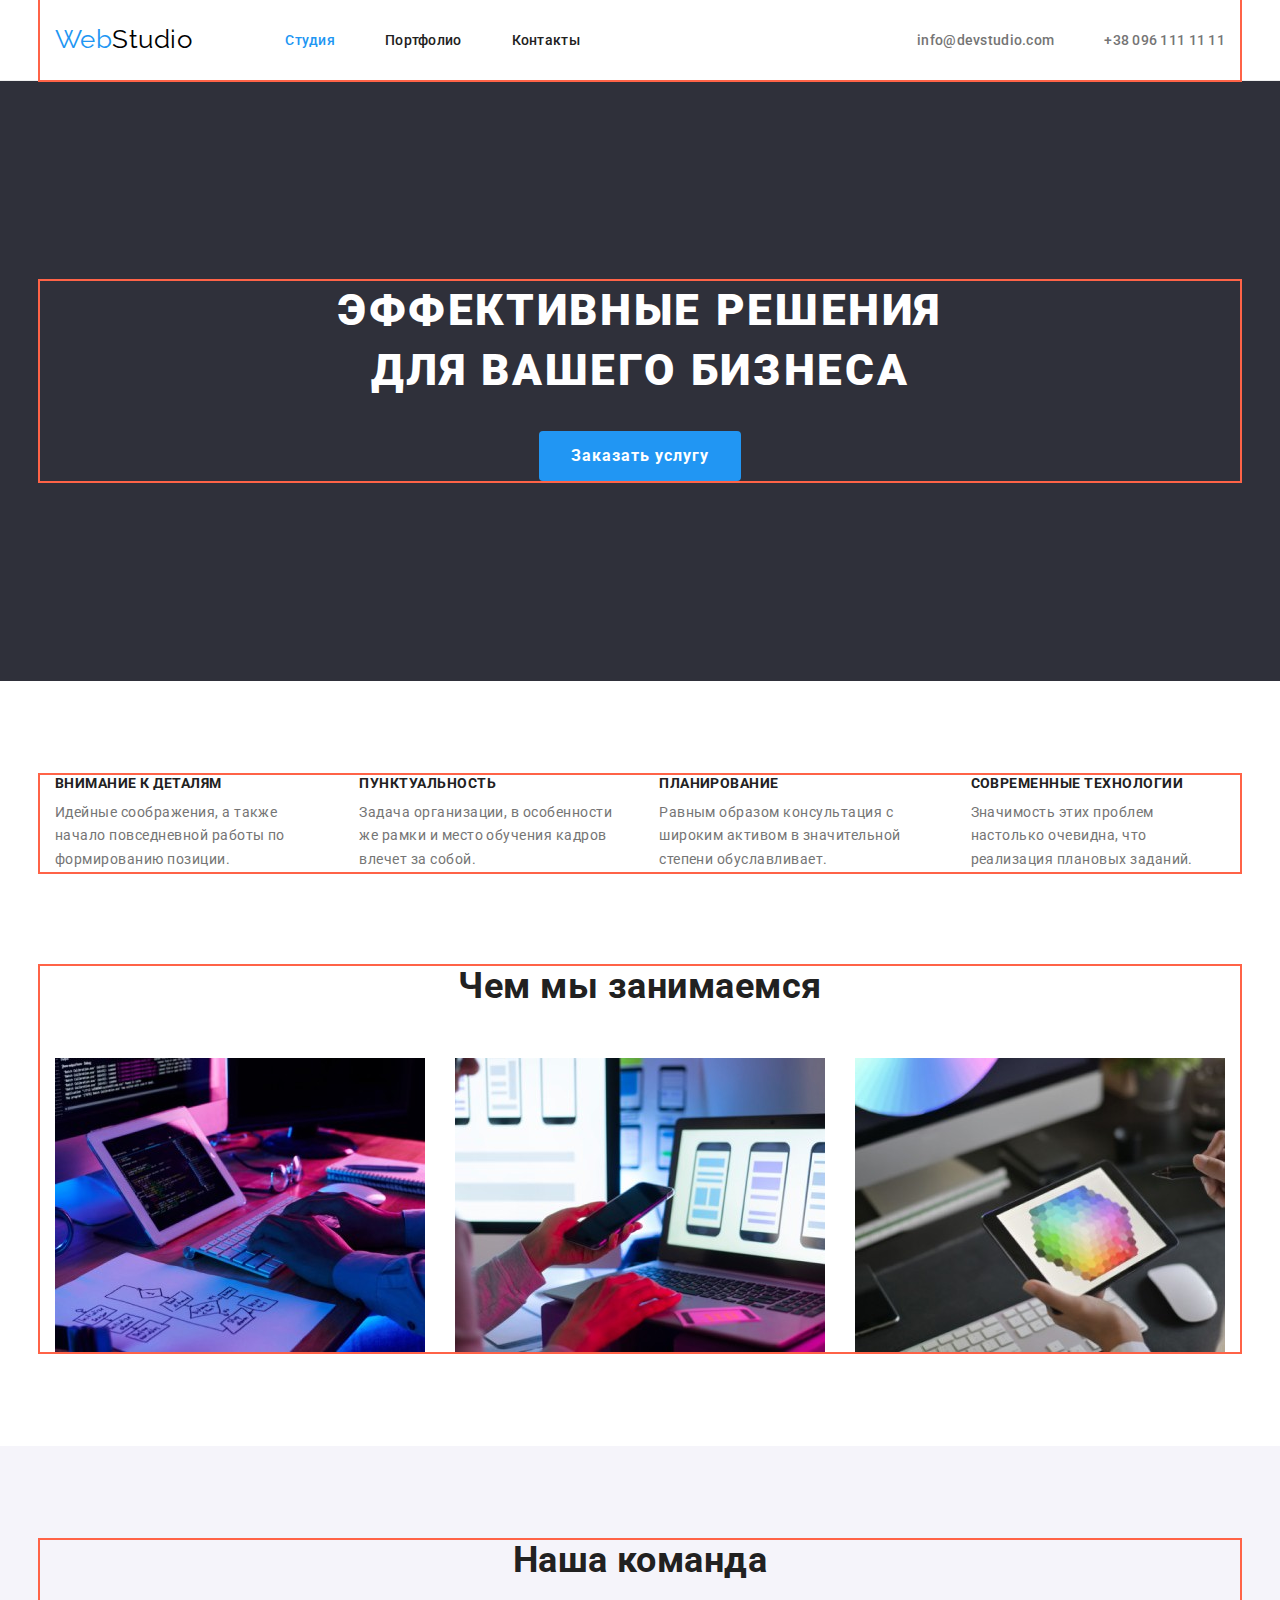
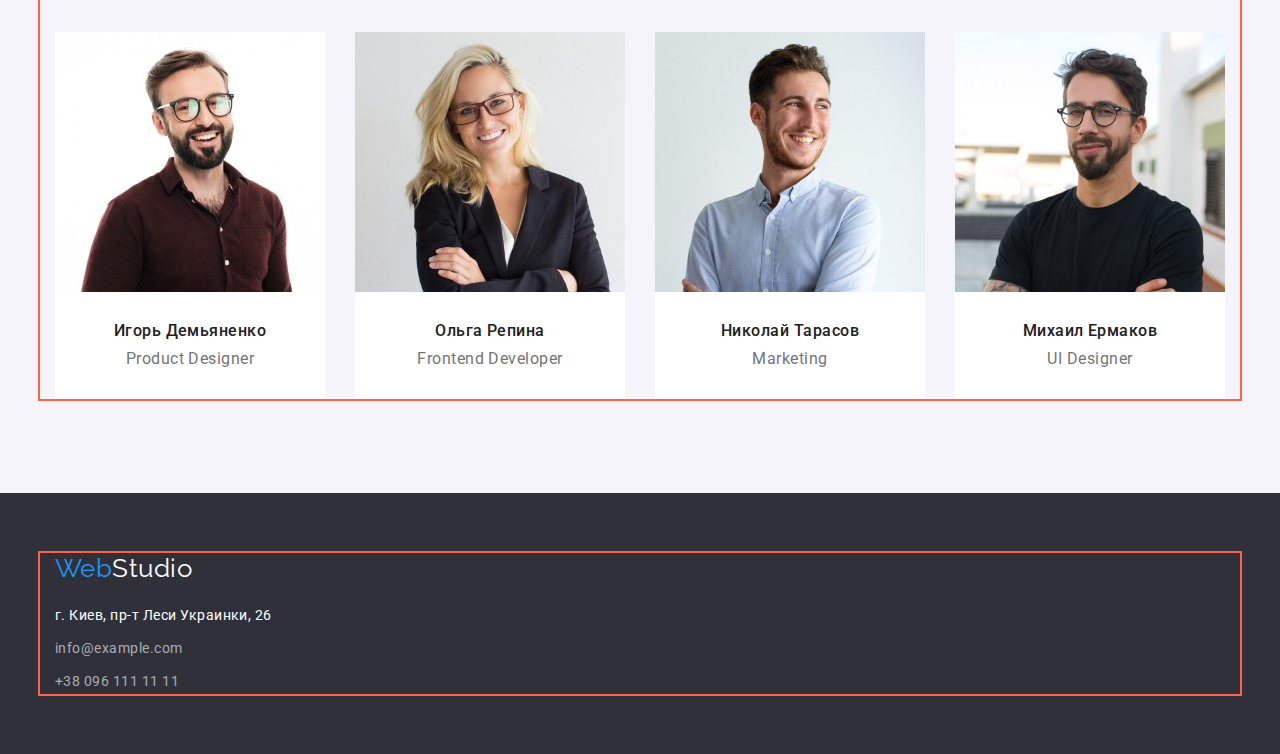
==== commit 0f86af2a: "edits in hw-03" ====
--- a/index.html
+++ b/index.html
@@ -13,13 +13,13 @@
 </head>
 
 <body>
-    <header class="header">
+    <header>
         <div class="container header-container">
         <a class="logo link" href="./index.html" lang="en">
             <span class="logo-web">Web</span><span class="logo-studio-header">Studio</span>
         </a>  
         <nav class="site-nav">
-        <ul class="site-nav list">
+        <ul class="site-nav">
             <li class="site-nav-item">
                 <a class="link current" href="./index.html">Студия</a>
             </li>
@@ -31,7 +31,7 @@
             </li>        
         </ul>
         </nav>
-        <ul class="auth-nav list">
+        <ul class="auth-nav">
             <li class="auth-nav-item">
                 <a class="link" href="mailto:info@devstudio.com">info@devstudio.com</a>
             </li>
@@ -43,39 +43,39 @@
     </header>
 
     <main>
-        <section class="hero hero-container">
+        <section class="hero">
             <div class="container">
             <h1 class="hero-title">Эффективные решения для вашего бизнеса</h1>
             <button type="button" class="button-hero">Заказать услугу</button>
             </div>
         </section>
-        <section class="section features">
+        <section class="section">
         <div class="container">
                 <h2 class="section-title visually-hidden">Наши преимущества</h2>
-                <ul class="features list features-container">
+                <ul class="features">
                     <li class="features-item">
-                        <h3 class="title">Внимание к деталям</h3>
-                        <p class="text">Идейные соображения, а также начало повседневной работы по формированию позиции.</p>
+                        <h3 class="features-title">Внимание к деталям</h3>
+                        <p class="features-text">Идейные соображения, а также начало повседневной работы по формированию позиции.</p>
                     </li>
                     <li class="features-item">
-                        <h3 class="title">Пунктуальность</h3>
-                        <p class="text">Задача организации, в особенности же рамки и место обучения кадров влечет за собой.</p>
+                        <h3 class="features-title">Пунктуальность</h3>
+                        <p class="features-text">Задача организации, в особенности же рамки и место обучения кадров влечет за собой.</p>
                     </li>
                     <li class="features-item">
-                        <h3 class="title">Планирование</h3>
-                        <p class="text">Равным образом консультация с широким активом в значительной степени обуславливает.</p>
+                        <h3 class="features-title">Планирование</h3>
+                        <p class="features-text">Равным образом консультация с широким активом в значительной степени обуславливает.</p>
                     </li>
                     <li class="features-item">
-                        <h3 class="title">Современные технологии</h3>
-                        <p class="text">Значимость этих проблем настолько очевидна, что реализация плановых заданий.</p>
+                        <h3 class="features-title">Современные технологии</h3>
+                        <p class="features-text">Значимость этих проблем настолько очевидна, что реализация плановых заданий.</p>
                     </li>
                 </ul>
             </div>
         </section>
-        <section class="section">
-            <div class="container about">
+        <section class="section about-section">
+            <div class="container">
                 <h2 class="section-title">Чем мы занимаемся</h2>
-                <ul class="list about-list">
+                <ul class="about">
                     <li class="about-item">
                         <img src="./img/about-img-1.jpg" width="370" alt="Написание кода на планшете">
                     </li>
@@ -88,36 +88,36 @@
                 </ul>
             </div>
         </section>
-        <section class="section team team-background">
-            <div class="container team">
+        <section class="section team-background">
+            <div class="container">
                 <h2 class="section-title">Наша команда</h2>
-                <ul class="team list team-container">
+                <ul class="team">
                     <li class="team-item">
                         <img src="./img/team-img-1.jpg" width="270" alt="Игорь Демьяненко">
-                        <div class="team-item-text">
-                        <h3 class="title">Игорь Демьяненко</h3>
-                        <p lang="en" class="text">Product Designer</p>
+                        <div class="team-box">
+                        <h3 class="team-title">Игорь Демьяненко</h3>
+                        <p lang="en" class="team-text">Product Designer</p>
                         </div>
                     </li>
                     <li class="team-item">
                         <img src="./img/team-img-2.jpg" width="270" alt="Ольга Репина">
-                        <div class="team-item-text">
-                        <h3 class="title">Ольга Репина</h3>
-                        <div lang="en" class="text">Frontend Developer</p>
+                        <div class="team-box">
+                        <h3 class="team-title">Ольга Репина</h3>
+                        <div lang="en" class="team-text">Frontend Developer</p>
                         </div>
                     </li>
                     <li class="team-item">
                         <img src="./img/team-img-3.jpg" width="270" alt="Николай Тарасов">
-                        <div class="team-item-text">
-                        <h3 class="title">Николай Тарасов</h3>
-                        <p lang="en" class="text">Marketing</p>
+                        <div class="team-box">
+                        <h3 class="team-title">Николай Тарасов</h3>
+                        <p lang="en" class="team-text">Marketing</p>
                         </div>
                     </li>
                     <li class="team-item">
                         <img src="./img/team-img-4.jpg" width="270" alt="Михаил Ермаков">
-                        <div class="team-item-text">
-                        <h3 class="title">Михаил Ермаков</h3>
-                        <p lang="en" class="text">UI Designer</p>
+                        <div class="team-box">
+                        <h3 class="team-title">Михаил Ермаков</h3>
+                        <p lang="en" class="team-text">UI Designer</p>
                         </div>
                     </li>
                 </ul>
@@ -130,7 +130,7 @@
             <span class="logo-web">Web</span><span class="logo-studio-footer">Studio</span>
             </a>
             <address>
-            <ul class="list footer-adress-list">
+            <ul class="footer-adress-list">
             <li>
                 <a href="https://goo.gl/maps/3iyzEZUhEdgraJMp6" target="_blank" rel="noopener noreferrer"
                 class="link address-primary">г. Киев, пр-т Леси Украинки, 26</a>
--- a/css/styles.css
+++ b/css/styles.css
@@ -28,12 +28,15 @@
 }
 
 ul {
+  list-style: none;
   margin: 0;
   padding: 0;
 }
 
 img {
   display: block;
+  max-width: 100%;
+  height: auto
 }
 
 button {
@@ -42,13 +45,7 @@
 
 header {
   border: solid #eee;
-border-width: 0 0 1px 0;
-}
-
-.list {
-  list-style: none;
-  padding: 0;
-  margin: 0;
+  border-width: 0 0 1px 0;
 }
 
 .link {
@@ -56,9 +53,24 @@
   font-style: normal;
 }
 
+.section {
+  padding-top: 94px;
+  padding-bottom: 94px;
+}
+
+.container {
+  margin: 0 auto;
+  outline: solid 2px tomato;
+  width: 1200px;
+  padding-left: 15px;
+  padding-right: 15px;
+}
+
 /* header */
 
-.header .container {
+.header-container {
+  display: flex;
+  align-items: center;
   height: 80px;
   padding-top: 24px;
   padding-bottom: 24px;
@@ -86,11 +98,6 @@
 
 /* site-nav */
 
-.header-container {
-  display: flex;
-  align-items: center;
-}
-
 .site-nav {
   display: flex;
 }
@@ -141,20 +148,16 @@
   color: var(--accent-color);
 }
 
-/* hero */
+/* section hero */
 .hero {
   background-color: var(--secondary-background-color);
   text-align: center;
-}
-
-.hero .container {
   padding-top: 200px;
   padding-bottom: 200px;
 }
 
 .hero-title {
   color: var(--secondary-text-color);
-  margin-bottom: 30px;
   font-weight: 900;
   font-size: 44px;
   line-height: 1.36;
@@ -164,6 +167,7 @@
   text-align: center;
   margin-left: auto;
   margin-right: auto;
+  margin-bottom: 30px;
 }
 
 .button-hero {
@@ -192,28 +196,32 @@
   margin: -1px;
   border: 0;
   padding: 0;
-
   white-space: nowrap;
   clip-path: inset(100%);
   clip: rect(0 0 0 0);
   overflow: hidden;
 }
 
-.features .container {
-  padding-top: 94px;
-  padding-bottom: 94px;
-}
-
-.features-container {
-  display: flex;
-}
-
-.features-item > h3 {
-  margin-bottom: 10px;
+.features {
+  display: flex;
 }
 
 .features-item:not(:last-child) {
   margin-right: 30px;
+}
+
+.features-title {
+  color: var(--title-text-color);
+  font-weight: 700;
+  font-size: 14px;
+  line-height: 1.15;
+  text-transform: uppercase;
+  margin-bottom: 10px;
+}
+
+.features-text {
+  font-size: 14px;
+  line-height: 1.7;
 }
 
 .section-title {
@@ -222,17 +230,19 @@
   font-size: 36px;
   line-height: 1.16;
   text-align: center;
-}
-
-.about > h2 {
   margin-bottom: 50px;
 }
 
-.about-list {
+/* section about*/
+
+.about {
   display: flex;
   flex-wrap: wrap;
   margin-left: -30px;
-  padding-bottom: 94px;
+}
+
+.about-section {
+  padding-top: 0;
 }
 
 .about-item {
@@ -240,27 +250,9 @@
   margin-left: 30px;
 }
 
-.features .title {
-  color: var(--title-text-color);
-  font-weight: 700;
-  font-size: 14px;
-  line-height: 1.15;
-  text-transform: uppercase;
-}
-
-.features .text {
-  font-weight: 400;
-  font-size: 14px;
-  line-height: 1.7;
-}
-
 /* team */
-.team .container {
-  padding-top: 94px;
-  padding-bottom: 94px;
-}
-
-.team-container {
+
+.team {
   display: flex;
   flex-wrap: wrap;
   margin-left: -30px;
@@ -274,28 +266,20 @@
   text-align: center;
 }
 
-.team-item-text {
+.team-box {
   padding-top: 30px;
   padding-bottom: 30px;
 }
 
-.team > h2 {
-  margin-bottom: 50px;
-}
-
-.team-item-text > h3 {
-  margin-bottom: 10px;
-}
-
-.team .title {
+.team-title {
   color: var(--title-text-color);
   font-weight: 500;
   font-size: 16px;
   line-height: 1.18;
-}
-
-.team .text {
-  font-weight: 400;
+  margin-bottom: 10px;
+}
+
+.team-text {
   font-size: 16px;
   line-height: 1.18;
 }
@@ -306,15 +290,13 @@
 
 /* footer */
 
-.footer .container {
+.footer {
+  background-color: var(--secondary-background-color);
+  font-size: 14px;
+  line-height: 1.7;
+  display: block;
   padding-top: 60px;
   padding-bottom: 60px;
-}
-.footer {
-  background-color: var(--secondary-background-color);
-  font-size: 14px;
-  line-height: 1.7;
-  display: block;
 }
 
 .footer-link {
@@ -326,26 +308,21 @@
   margin-bottom: 9px;
 }
 
-/* .auth-nav .link:hover,
-.auth-nav .link:focus {
-  color: var(--accent-color);
-} */
-
 .address-primary {
   color: var(--secondary-text-color);
 }
 
-.address-primary:hover,
-.address-primary:hover {
-  color: var(--accent-color);
-}
-
 .address-secondary {
   color: var(--third-text-color);
 }
 
+.address-primary:hover,
+.address-primary:focus {
+  color: var(--accent-color);
+}
+
 .address-secondary:hover,
-.address-secondary:hover {
+.address-secondary:focus {
   color: var(--accent-color);
 }
 
@@ -353,8 +330,8 @@
 
 .portfolio-buttons {
   display: flex;
-  padding-top: 94px;
   justify-content: center;
+  margin-bottom: 50px;
 }
 
 .button-portfolio {
@@ -369,22 +346,7 @@
   font-weight: 500;
 }
 
-  /* display: inline-block;
-  min-width: 200px;
-  text-align: center;
-  border: 0px;
-  background-color: var(--accent-color);
-  color: var(--secondary-text-color);
-  font-family: Roboto, sans-serif;
-  font-weight: 700;
-  font-size: 16px;
-  line-height: 1.87;
-  letter-spacing: 0.06em;
-  cursor: pointer;
-  border-radius: 4px;
-  padding: 10px 32px; */
-
-.button-portfolio-location:not(:last-child) {
+.button-portfolio-item:not(:last-child) {
   margin-right: 8px;
 }
 
@@ -396,22 +358,22 @@
 
 /* Portfolio content */
 
-.portfolio .title {
+.portfolio-title {
   color: var(--title-text-color);
   font-weight: 700;
   font-size: 18px;
   line-height: 2;
   letter-spacing: 0.06em;
-}
-
-.portfolio .text {
+  margin-bottom: 4px;
+}
+
+.portfolio-text {
   color: var(--primary-text-color);
-  font-weight: 400;
   font-size: 16px;
   line-height: 1.87;
 }
 
-.portfolio-container {
+.portfolio {
   display: flex;
   flex-wrap: wrap;
   margin-right: -30px;
@@ -428,46 +390,4 @@
 padding: 20px 24px;
 border: solid #eee;
 border-width: 0 1px 1px 1px;
-}
-
-.portfolio-item-text > h2 {
-  margin-bottom: 4px;
-}
-
-/* 
-.team-item {
-  flex-basis: calc((100% - 4 * 30px) / 4);
-  margin-left: 30px;
-  border-radius: 0px 0px 4px 4px;
-  background-color: #fff;
-  text-align: center;
-}
-
-.team-item-text {
-  padding-top: 30px;
-  padding-bottom: 30px;
-}
-
-.team > h2 {
-  margin-bottom: 50px;
-}
-
-.team-item-text > h3 {
-  margin-bottom: 10px;
-} */
-
-
-.portfolio-padding {
-  padding-top: 50px;
-  padding-bottom: 94px;
-}
-
-/* --- */
-
-.container {
-  margin: 0 auto;
-  outline: solid 2px tomto;
-  width: 1200px;
-  padding-left: 15px;
-  padding-right: 15px;
-}
+}